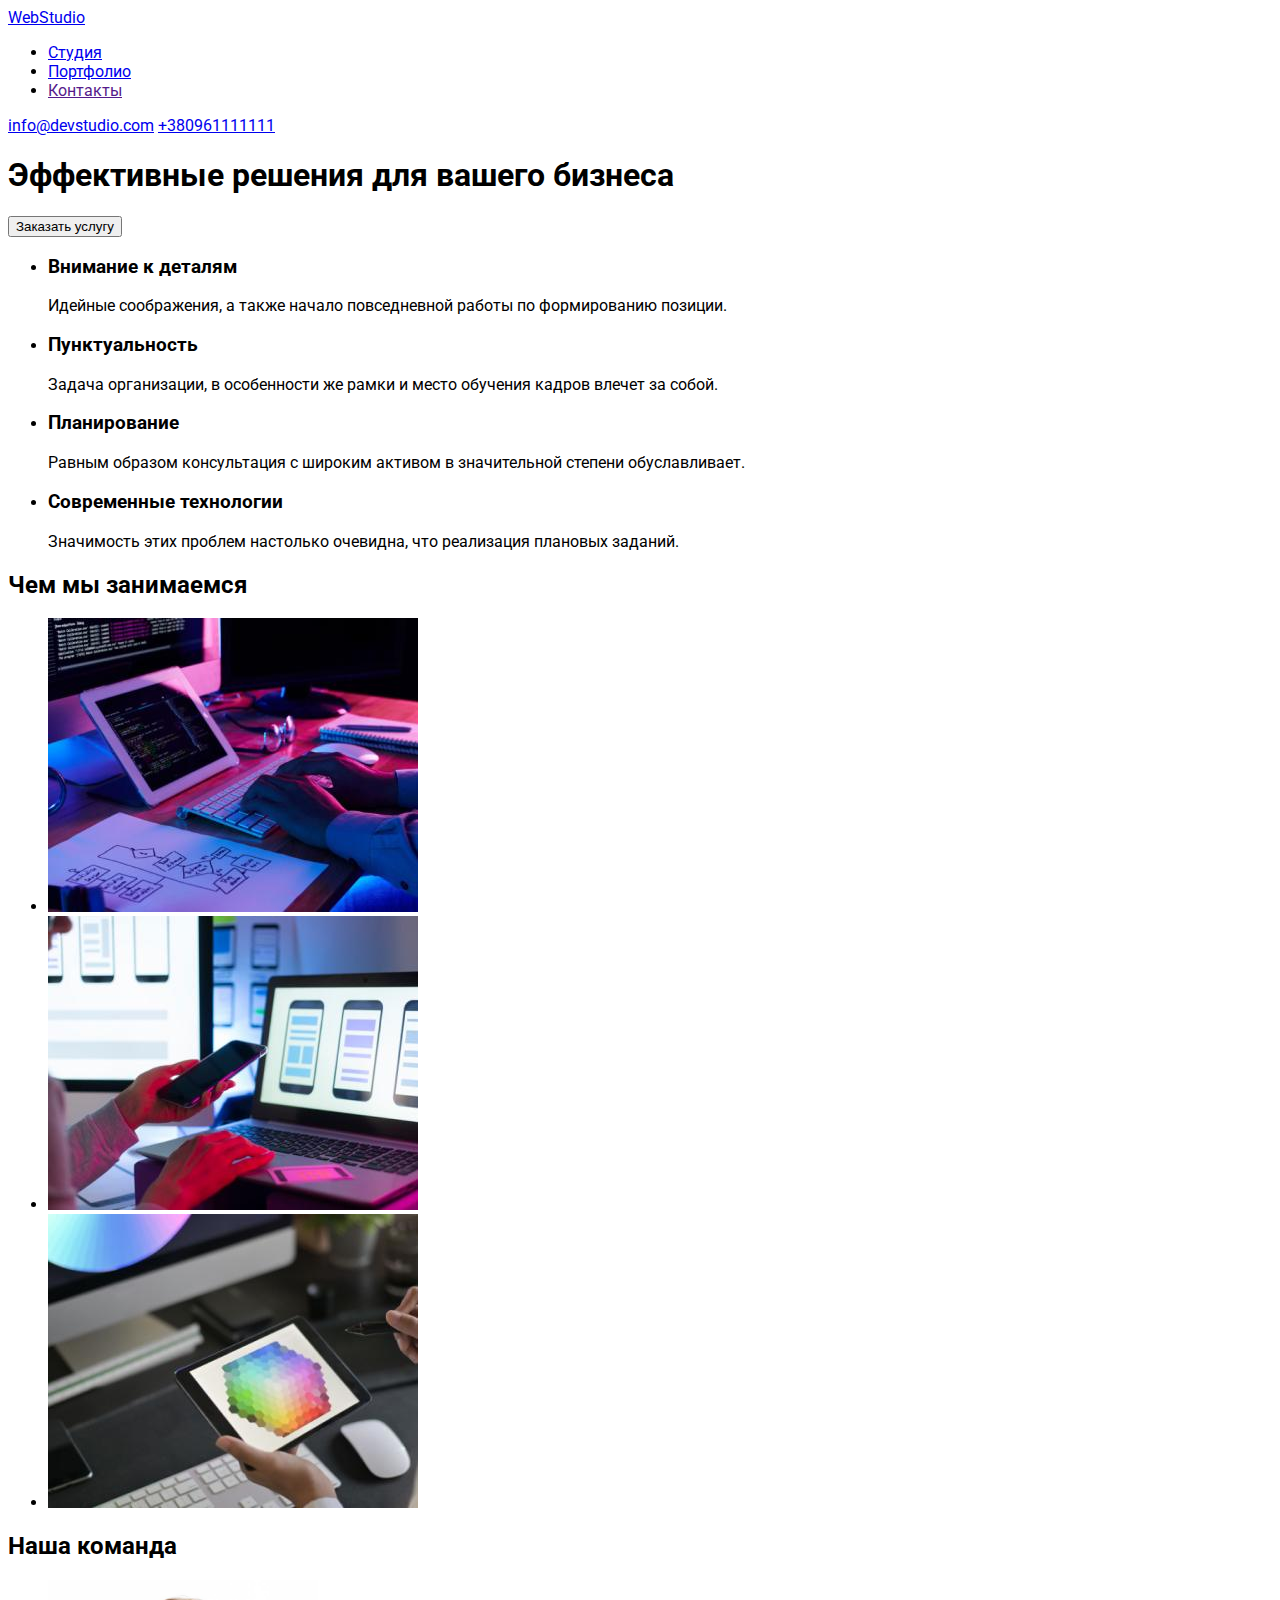
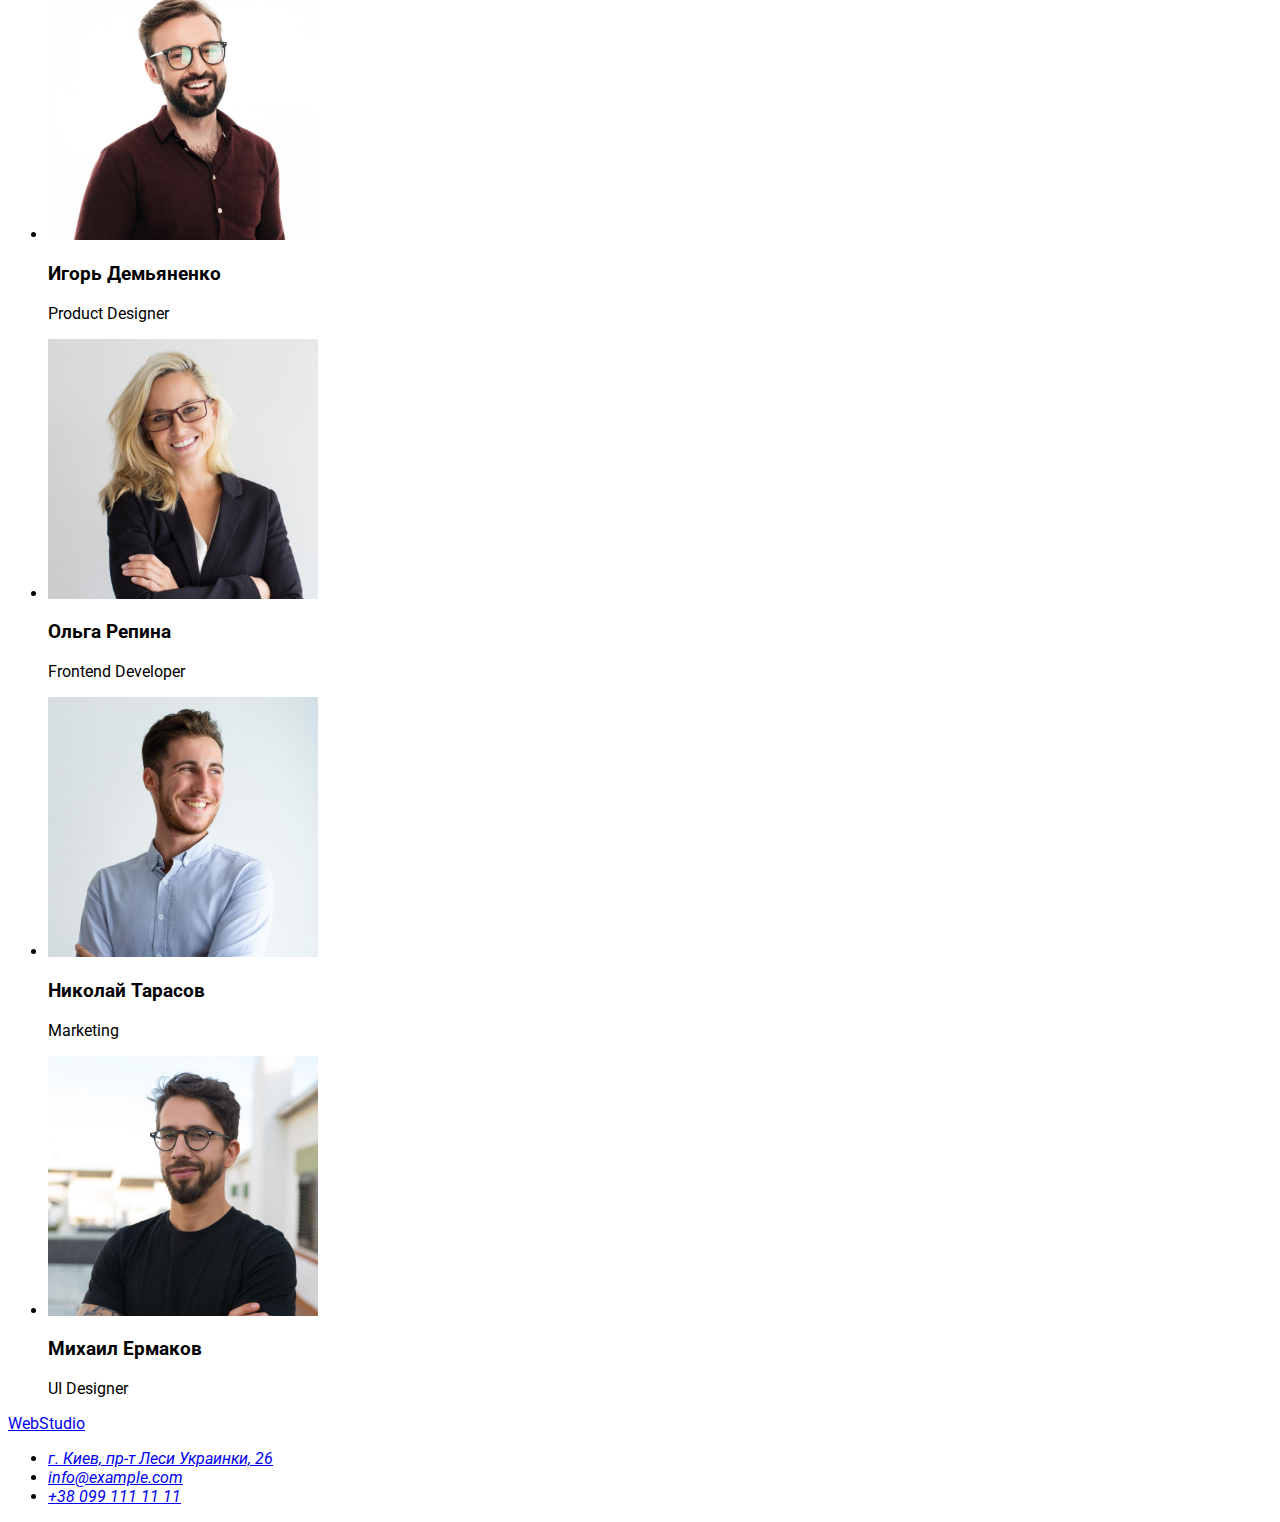
==== index.html @ 29e0dde6 "add fonts" ====
<!DOCTYPE html>
<html lang="ru">
<head>
    <meta charset="UTF-8">
    <meta http-equiv="X-UA-Compatible" content="IE=edge">
    <meta name="viewport" content="width=device-width, initial-scale=1.0">
    <title>Web Studio</title>
    <link rel="preconnect" href="https://fonts.googleapis.com">
    <link rel="preconnect" href="https://fonts.gstatic.com" crossorigin>
    <link href="https://fonts.googleapis.com/css2?family=Raleway:wght@700&family=Roboto:wght@400;500;700;900&display=swap"
        rel="stylesheet">
    <link rel="stylesheet" href="./css/style.css">
</head>
<body>
    <header>
        <nav>
            <a href="./index.html"><span>Web</span><span>Studio</span></a>
            <ul>
                <li><a href="./index.html">Студия</a></li>
                <li><a href="./portfolio.html">Портфолио</a></li>
                <li><a href="">Контакты</a></li>
            </ul>
        </nav>
        <a href="mailto:info@devstudio.com">info@devstudio.com</a>
        <a href="tel:+380961111111">+380961111111</a>
    </header>
    <main>
        <!-- Hero -->
        <section>
            <h1>Эффективные решения для вашего бизнеса</h1>
            <button type="button">Заказать услугу</button>
        </section>
        <!-- Features -->
        <section>
        <h2 hidden>Особенности</h2>    
        <ul>
            <li>
                <h3>Внимание к деталям</h3>
                <p>Идейные соображения, а также начало повседневной работы по формированию позиции.</p>
            </li>
            <li>
                <h3>Пунктуальность</h3>
                <p>Задача организации, в особенности же рамки и место обучения кадров влечет за собой.</p>
            </li>
            <li>
                <h3>Планирование</h3>
                <p>Равным образом консультация с широким активом в значительной степени обуславливает.</p>
            </li>
            <li>
                <h3>Современные технологии</h3>
                <p>Значимость этих проблем настолько очевидна, что реализация плановых заданий.</p>
            </li>
        </ul>
        </section>
        <!-- About Us -->
        <section>
            <h2>Чем мы занимаемся</h2>
            <ul>
                <li>
                    <img src="./images/box_1.jpg" alt="изображение работы с кодом" width="370">
                </li>
                <li>
                    <img src="./images/box_2.jpg" alt="изображение мобильной верстки" width="370">
                </li>
                <li>
                    <img src="./images/box_3.jpg" alt="изображение работы с графикой" width="370">
                </li>
            </ul>
        </section>    
        <!-- Team -->
        <section>
            <h2>Наша команда</h2>
            <ul>
                <li><img src="./images/team_1.jpg" alt="изображение члена команды" width="270">
                    <h3>Игорь Демьяненко</h3>
                    <p lang="en">Product Designer</p>
                </li>
                <li><img src="./images/team_2.jpg" alt="изображение члена команды" width="270">
                    <h3>Ольга Репина</h3>
                    <p lang="en">Frontend Developer</p>
                </li>
                <li><img src="./images/team_3.jpg" alt="изображение члена команды" width="270">
                    <h3>Николай Тарасов</h3>
                    <p lang="en">Marketing</p>
                </li>
                <li><img src="./images/team_4.jpg" alt="изображение члена команды" width="270">
                    <h3>Михаил Ермаков</h3>
                    <p lang="en">UI Designer</p>
                </li>
            </ul>
        </section>
        <footer>
            <a href="./index.html"><span>Web</span><span>Studio</span></a>
            <address>
                <ul>
                    <li><a href="https://goo.gl/maps/av5Dg6FvkVRe6jFr5" >г. Киев, пр-т Леси Украинки, 26</a></li>
                    <li><a href="mailto:info@example.com">info@example.com</a></li>
                    <li><a href="tel:+380991111111">+38 099 111 11 11</a></li>
                </ul>
                
            </address>
        </footer>
    </main>
</body>
</html>
---- css/style.css ----
body {
    font-family: 'Roboto', sans-serif;
}
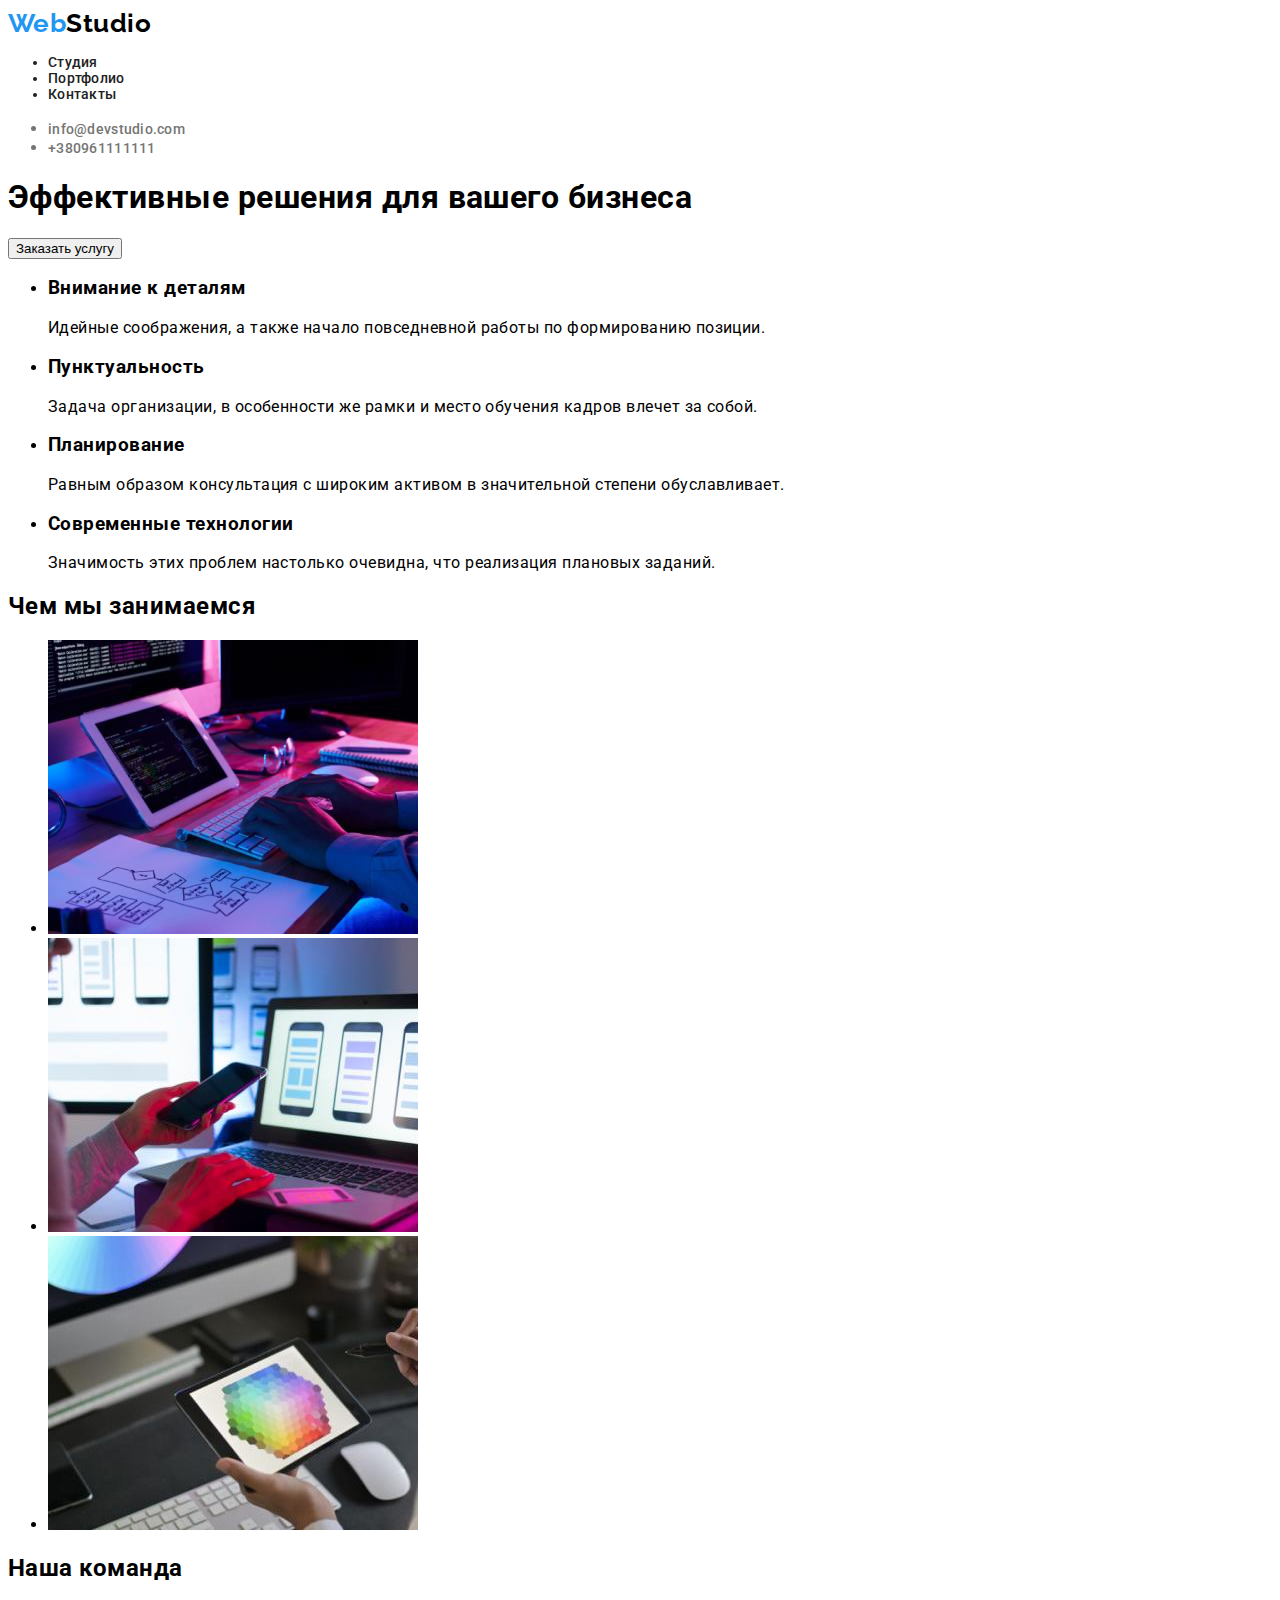
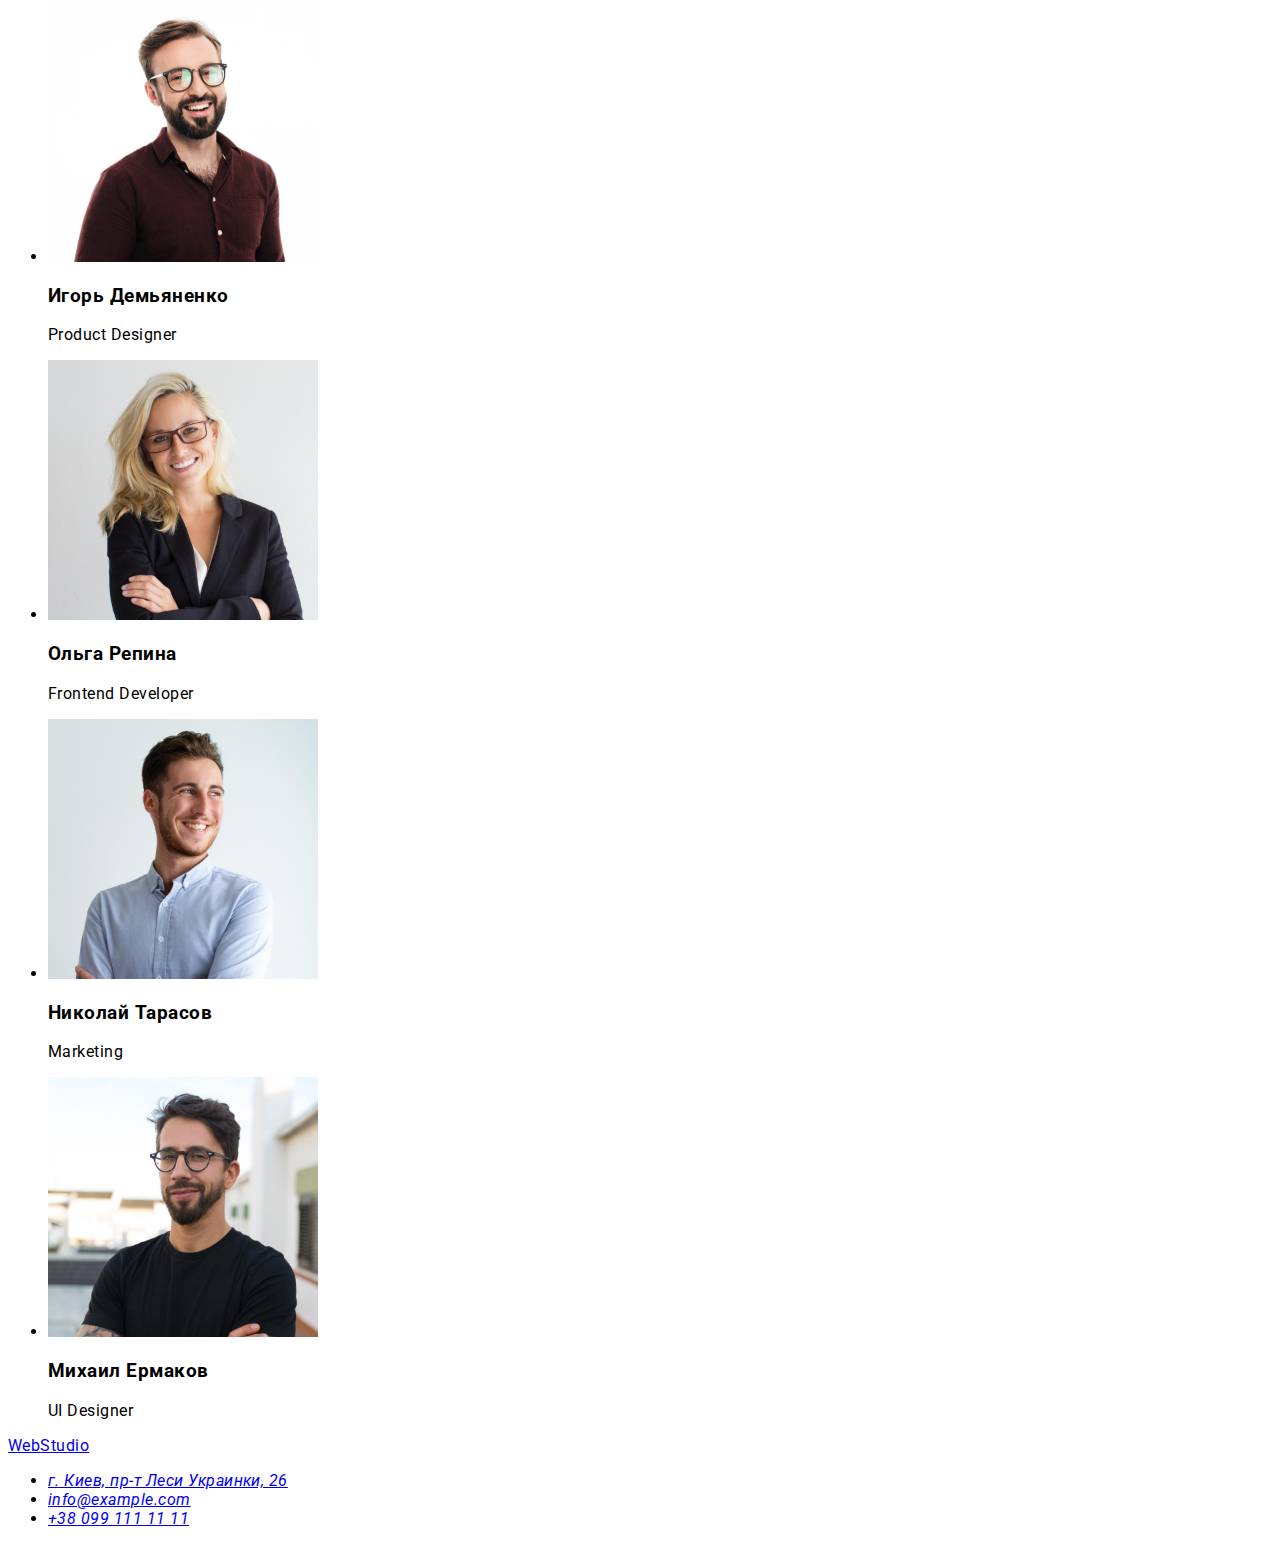
==== commit 9c573a6d: "finished_header" ====
--- a/index.html
+++ b/index.html
@@ -12,17 +12,19 @@
     <link rel="stylesheet" href="./css/style.css">
 </head>
 <body>
-    <header>
+    <header class="header">
         <nav>
-            <a href="./index.html"><span>Web</span><span>Studio</span></a>
-            <ul>
-                <li><a href="./index.html">Студия</a></li>
-                <li><a href="./portfolio.html">Портфолио</a></li>
-                <li><a href="">Контакты</a></li>
+            <a href="./index.html" class="header-logo link"><span class="header-logo-text-1">Web</span><span class="header-logo-text-2">Studio</span></a>
+            <ul class="header-list">
+                <li class="header-item"><a class="header-link link" href="./index.html">Студия</a></li>
+                <li class="header-item"><a class="header-link link" href="./portfolio.html">Портфолио</a></li>
+                <li class="header-item"><a class="header-link link" href="">Контакты</a></li>
             </ul>
         </nav>
-        <a href="mailto:info@devstudio.com">info@devstudio.com</a>
-        <a href="tel:+380961111111">+380961111111</a>
+            <ul class="contacts-list">
+                <li class="contacts-item"><a class="contacts-item-link header-link link" href="mailto:info@devstudio.com">info@devstudio.com</a></li>
+                <li class="contacts-item"><a class="contacts-item-link header-link link" href="tel:+380961111111">+380961111111</a></li>
+            </ul>
     </header>
     <main>
         <!-- Hero -->
--- a/css/style.css
+++ b/css/style.css
@@ -1,3 +1,47 @@
+:root {
+    --primary-text-color: #212121;
+    --secondary-text-color: #757575;
+    --accent-color: #2196F3;
+
+}
+
 body {
     font-family: 'Roboto', sans-serif;
+    letter-spacing: 0.03em;
+}
+
+.header-logo {
+    font-family: 'Raleway', sans-serif;
+    font-weight: 700;
+    font-size: 26px;
+    line-height: 1.19;
+}
+
+.link {
+    text-decoration: none;
+} 
+.link:hover,
+.link:focus {
+    color: var(--accent-color);
+}
+
+.header-logo-text-1 {
+    color: var(--accent-color) ;
+
+}
+
+.header-logo-text-2 {
+    color: #000000;
+    }
+.header-item, .header-link {
+    color: var(--primary-text-color);
+    font-weight: 500;
+    font-size: 14px; 
+    line-height: 1.14;
+    letter-spacing: 0.02em;
+}   
+
+.contacts-item, .contacts-item-link {
+    color: var(--secondary-text-color);
+
 }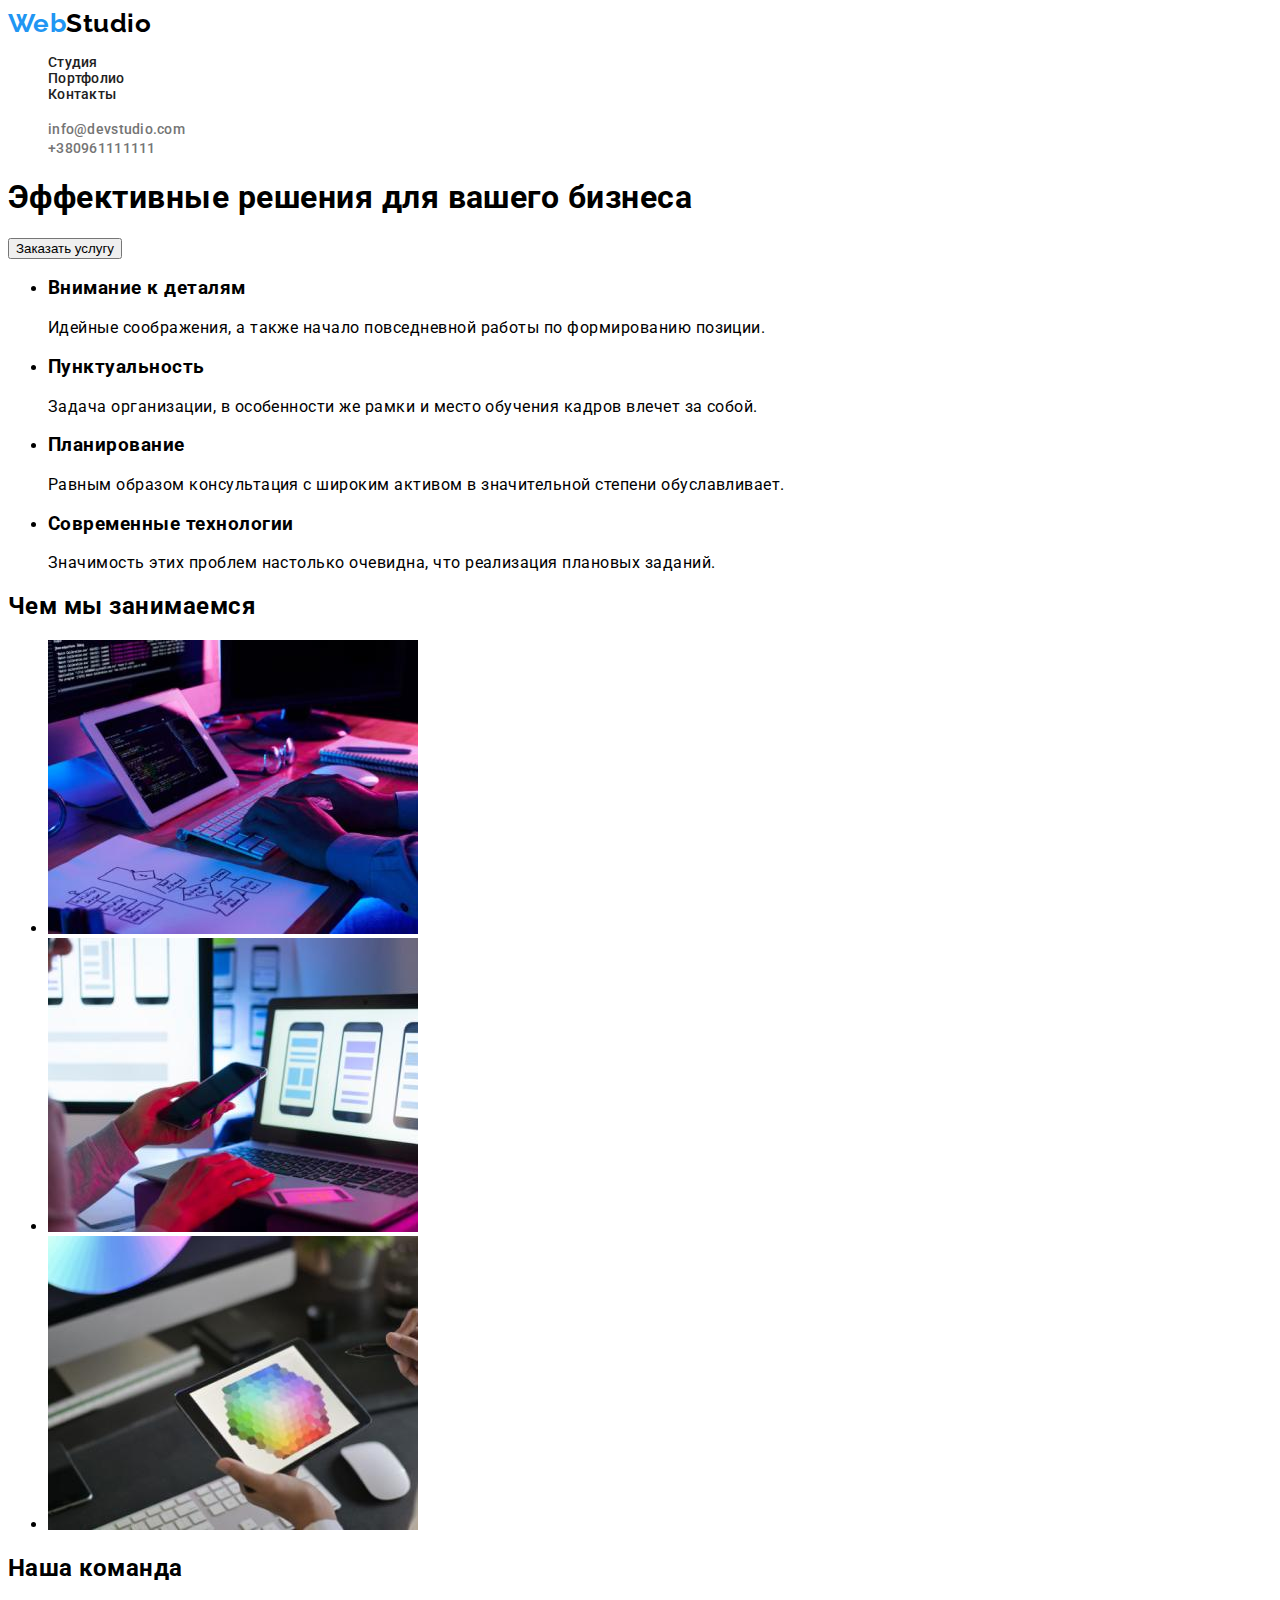
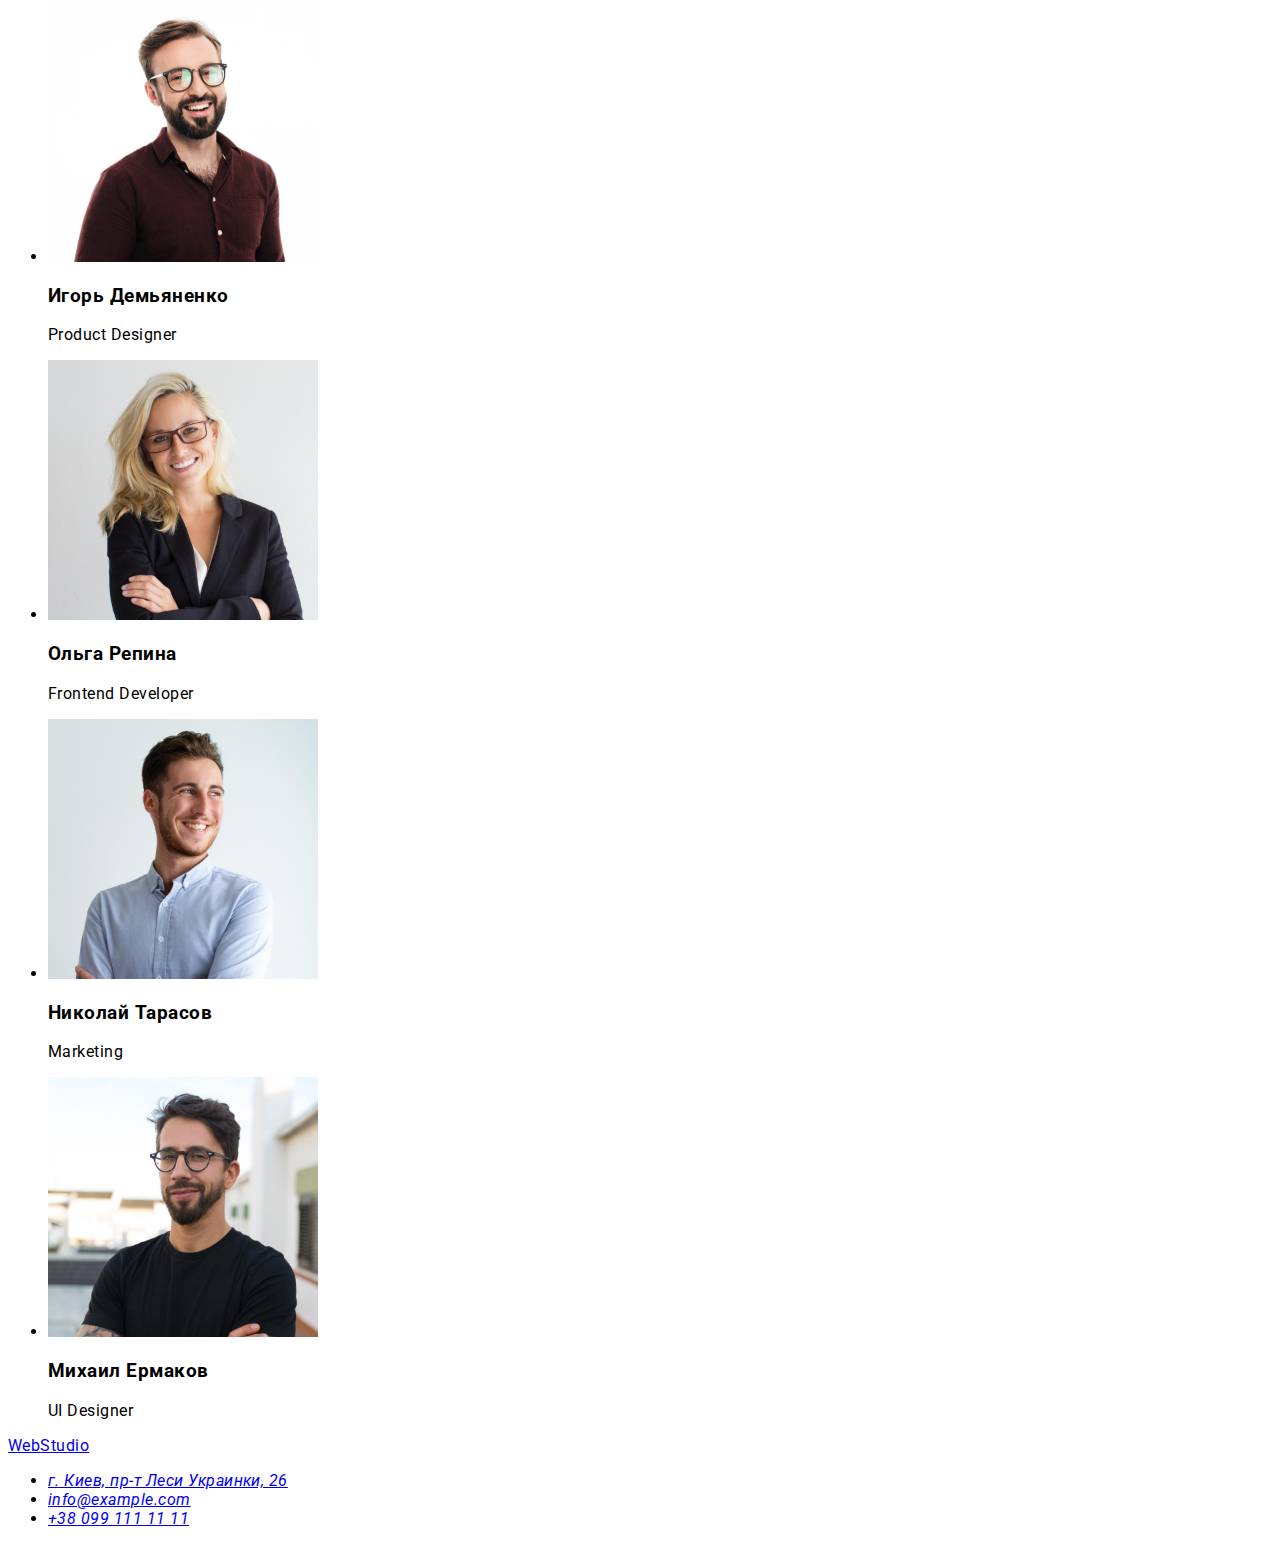
==== commit 5473b60e: "header_fix" ====
--- a/index.html
+++ b/index.html
@@ -13,15 +13,15 @@
 </head>
 <body>
     <header class="header">
-        <nav>
+        <nav class="hedaer-nav">
             <a href="./index.html" class="header-logo link"><span class="header-logo-text-1">Web</span><span class="header-logo-text-2">Studio</span></a>
-            <ul class="header-list">
+            <ul class="header-list list">
                 <li class="header-item"><a class="header-link link" href="./index.html">Студия</a></li>
                 <li class="header-item"><a class="header-link link" href="./portfolio.html">Портфолио</a></li>
                 <li class="header-item"><a class="header-link link" href="">Контакты</a></li>
             </ul>
         </nav>
-            <ul class="contacts-list">
+            <ul class="contacts-list list">
                 <li class="contacts-item"><a class="contacts-item-link header-link link" href="mailto:info@devstudio.com">info@devstudio.com</a></li>
                 <li class="contacts-item"><a class="contacts-item-link header-link link" href="tel:+380961111111">+380961111111</a></li>
             </ul>
--- a/css/style.css
+++ b/css/style.css
@@ -15,6 +15,10 @@
     font-weight: 700;
     font-size: 26px;
     line-height: 1.19;
+}
+
+.list {
+    list-style: none;
 }
 
 .link {
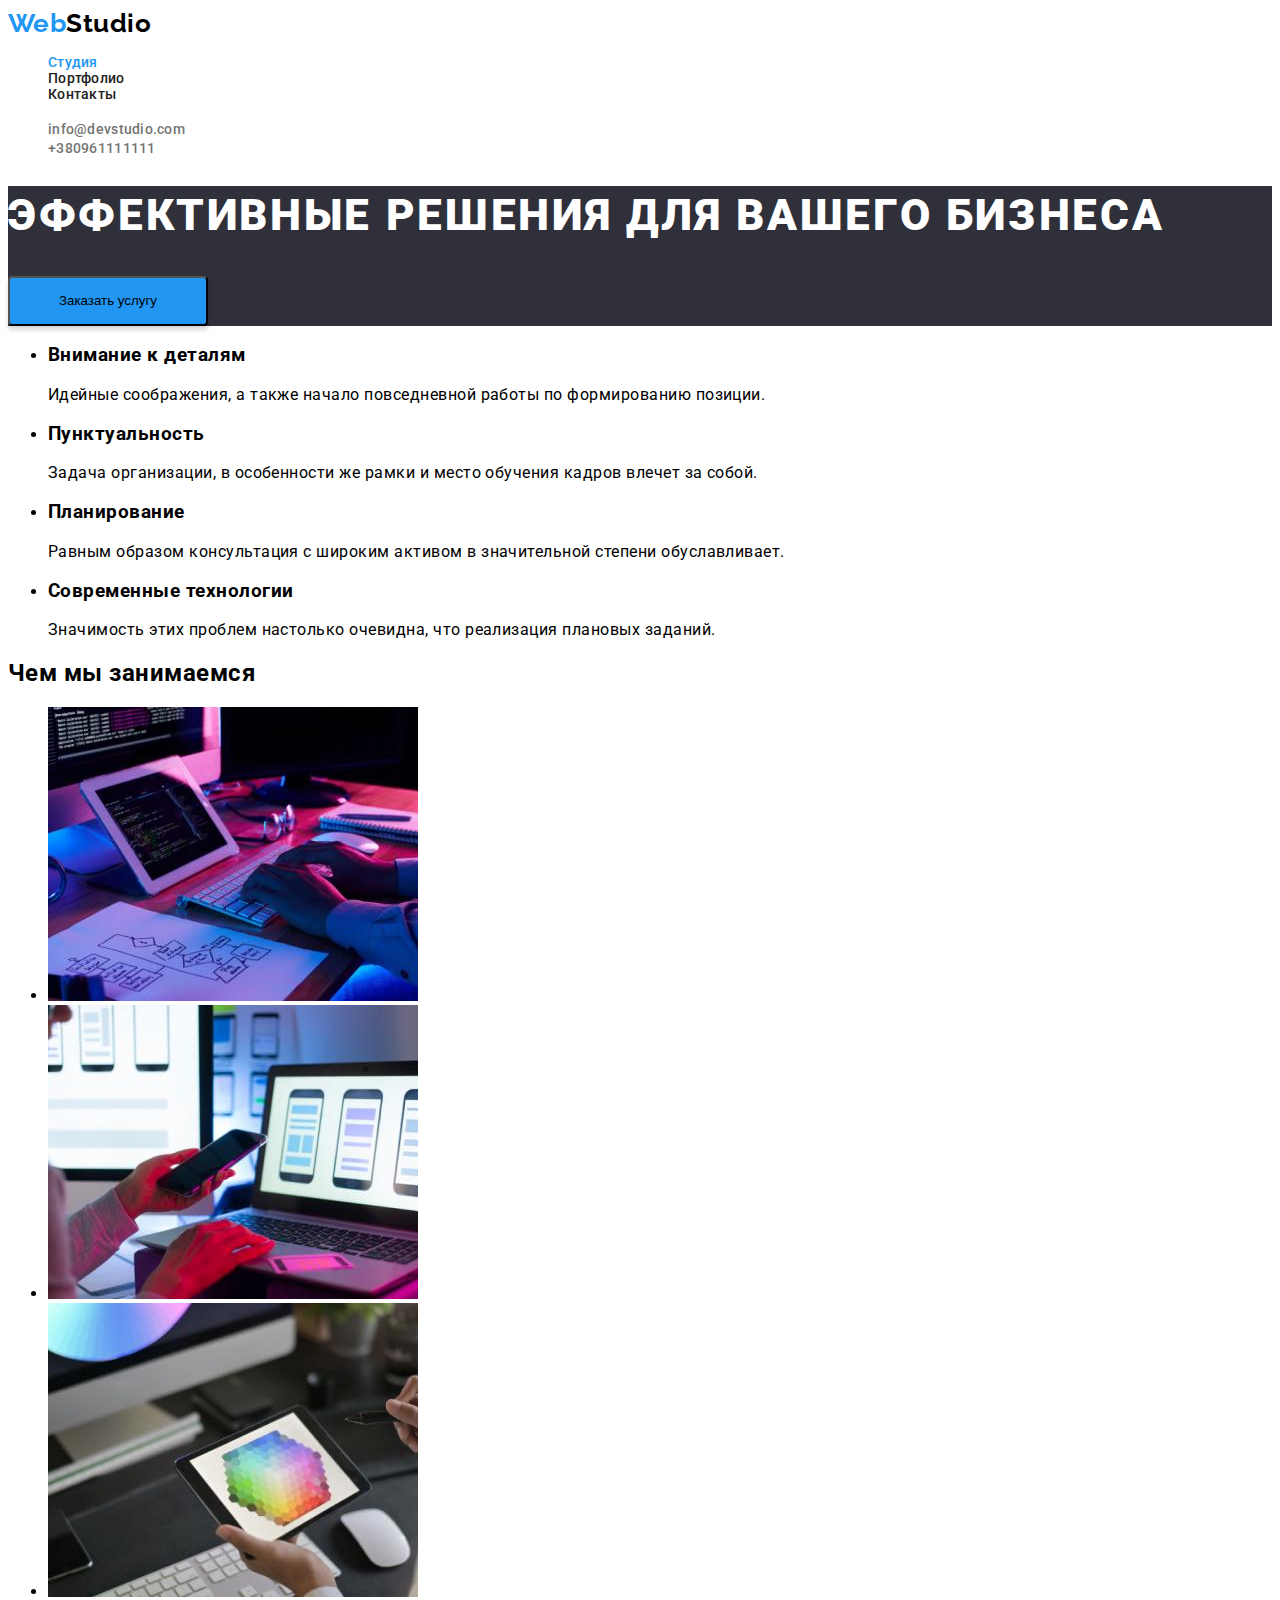
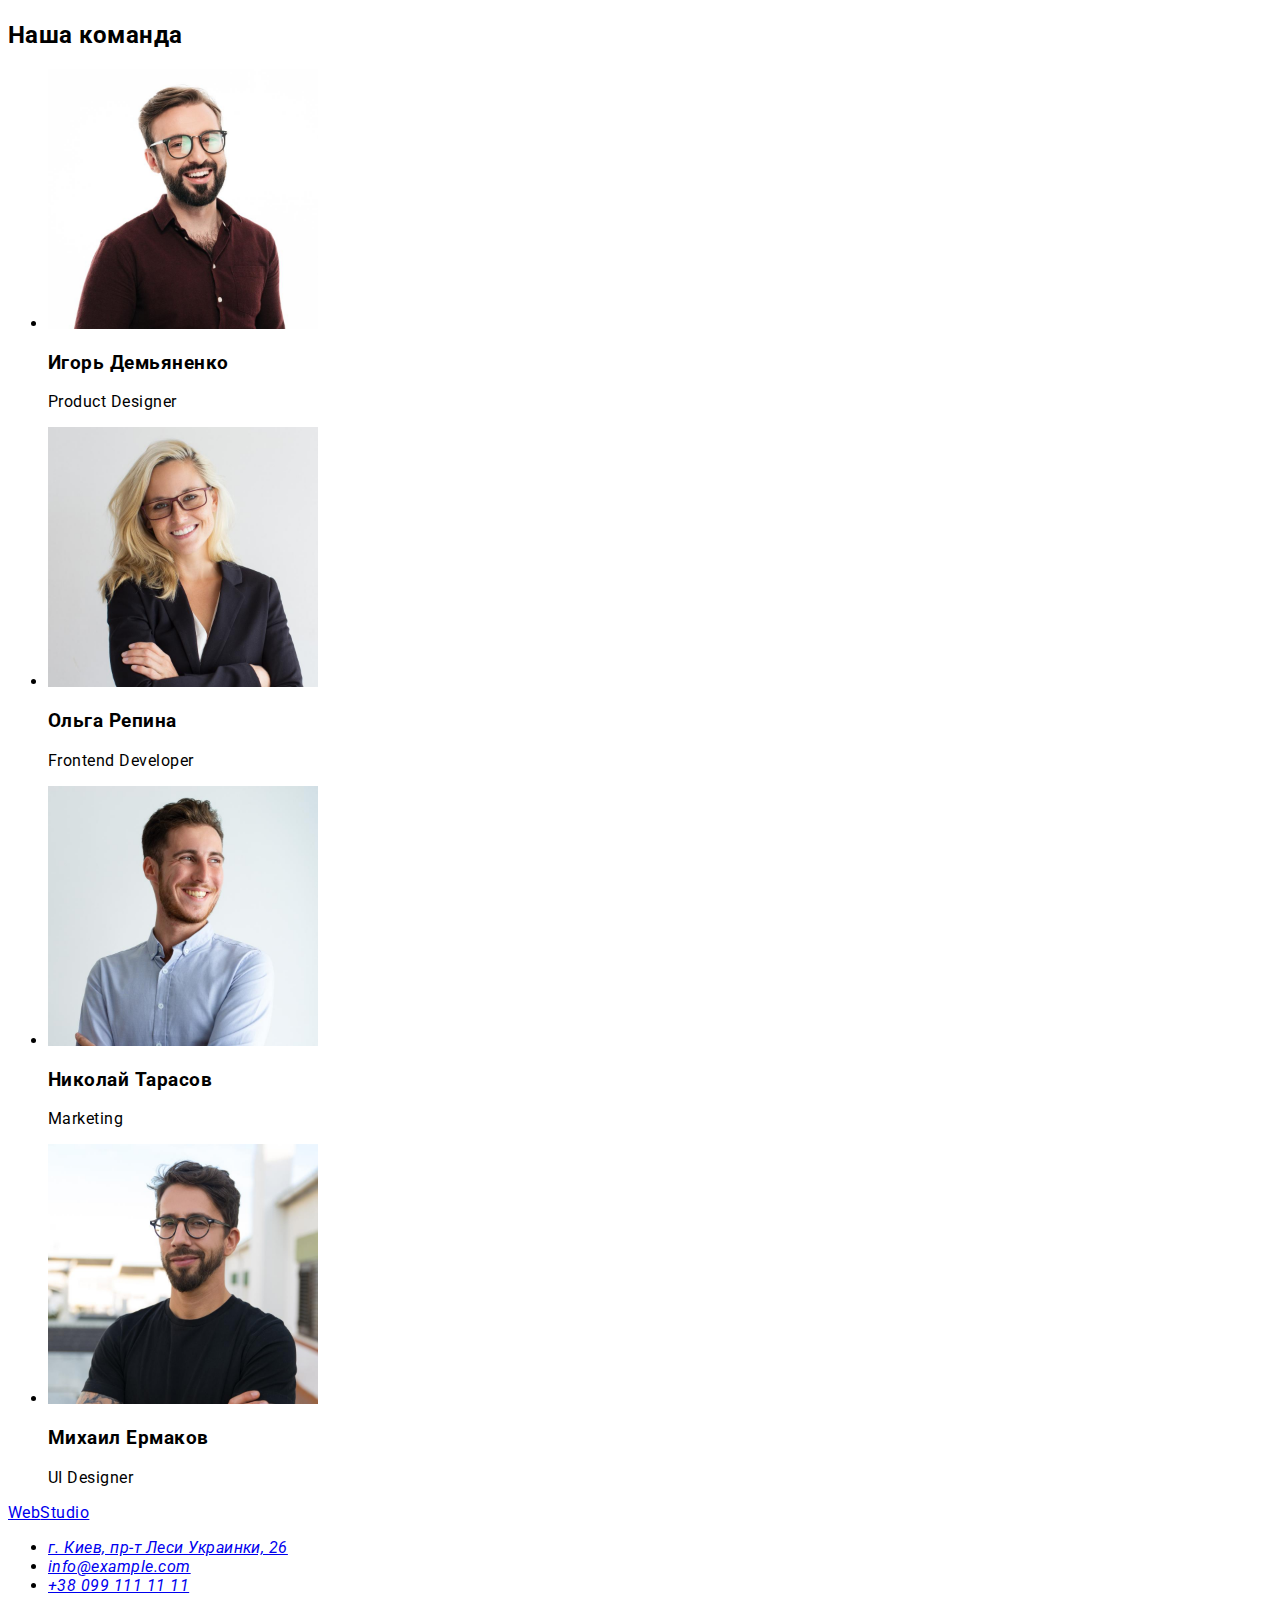
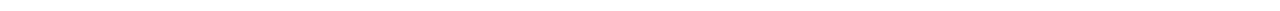
==== commit d3fd101e: "add current class" ====
--- a/index.html
+++ b/index.html
@@ -16,7 +16,7 @@
         <nav class="hedaer-nav">
             <a href="./index.html" class="header-logo link"><span class="header-logo-text-1">Web</span><span class="header-logo-text-2">Studio</span></a>
             <ul class="header-list list">
-                <li class="header-item"><a class="header-link link" href="./index.html">Студия</a></li>
+                <li class="header-item"><a class="header-link link current" href="./index.html">Студия</a></li>
                 <li class="header-item"><a class="header-link link" href="./portfolio.html">Портфолио</a></li>
                 <li class="header-item"><a class="header-link link" href="">Контакты</a></li>
             </ul>
@@ -28,9 +28,9 @@
     </header>
     <main>
         <!-- Hero -->
-        <section>
-            <h1>Эффективные решения для вашего бизнеса</h1>
-            <button type="button">Заказать услугу</button>
+        <section class="hero">
+            <h1 class="hero-title">Эффективные решения для вашего бизнеса</h1>
+            <button class="hero-btn btn" type="button">Заказать услугу</button>
         </section>
         <!-- Features -->
         <section>
--- a/css/style.css
+++ b/css/style.css
@@ -37,6 +37,7 @@
 .header-logo-text-2 {
     color: #000000;
     }
+
 .header-item, .header-link {
     color: var(--primary-text-color);
     font-weight: 500;
@@ -45,7 +46,32 @@
     letter-spacing: 0.02em;
 }   
 
+.header-list .header-link.current {
+    color: var(--accent-color);
+}
+
 .contacts-item, .contacts-item-link {
     color: var(--secondary-text-color);
 
+}
+
+.hero {
+    background-color: #2F303A;
+}
+
+.hero-title {
+font-weight: 900;
+font-size: 44px;
+line-height: 1.36;
+letter-spacing: 0.06em;
+text-transform: uppercase;
+color: #FFFFFF;
+}
+
+.hero-btn {
+width: 200px;
+height: 50px;
+background: #2196F3;
+box-shadow: 0px 4px 4px rgba(0, 0, 0, 0.15);
+border-radius: 4px;
 }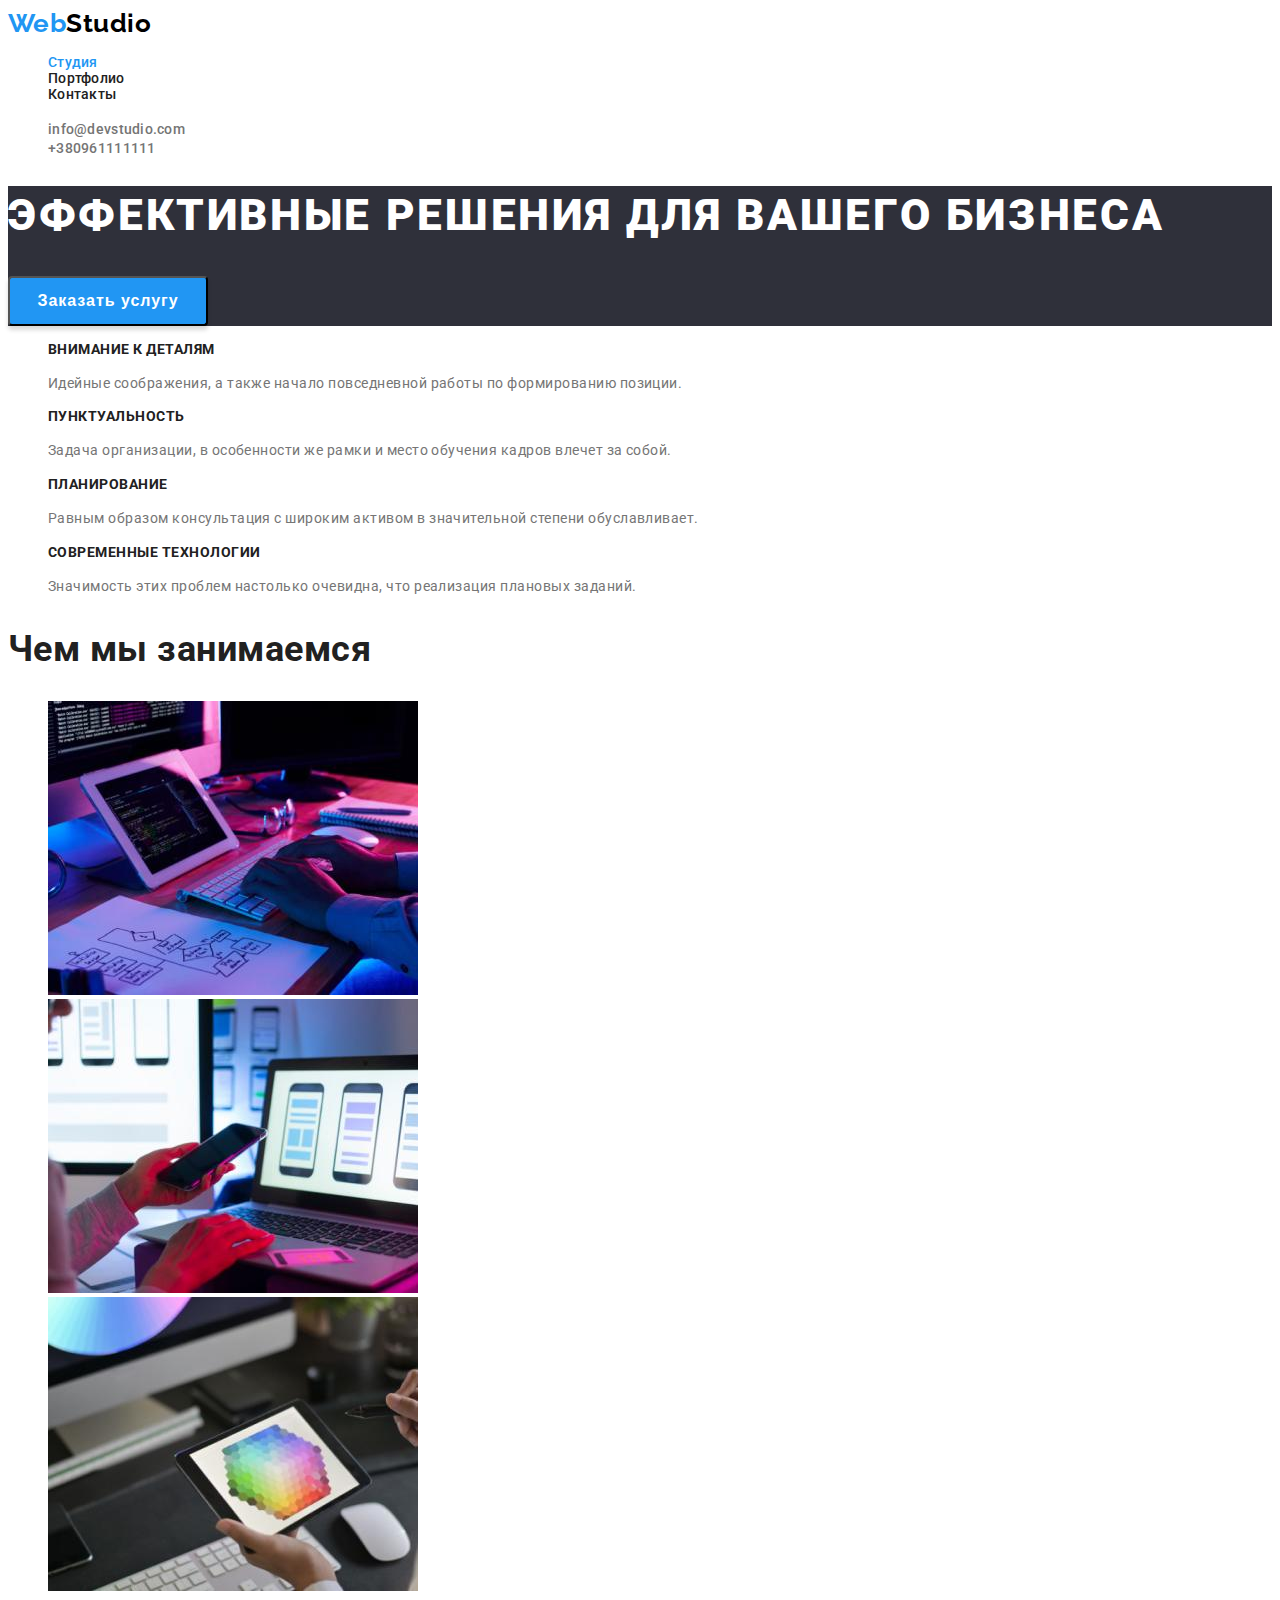
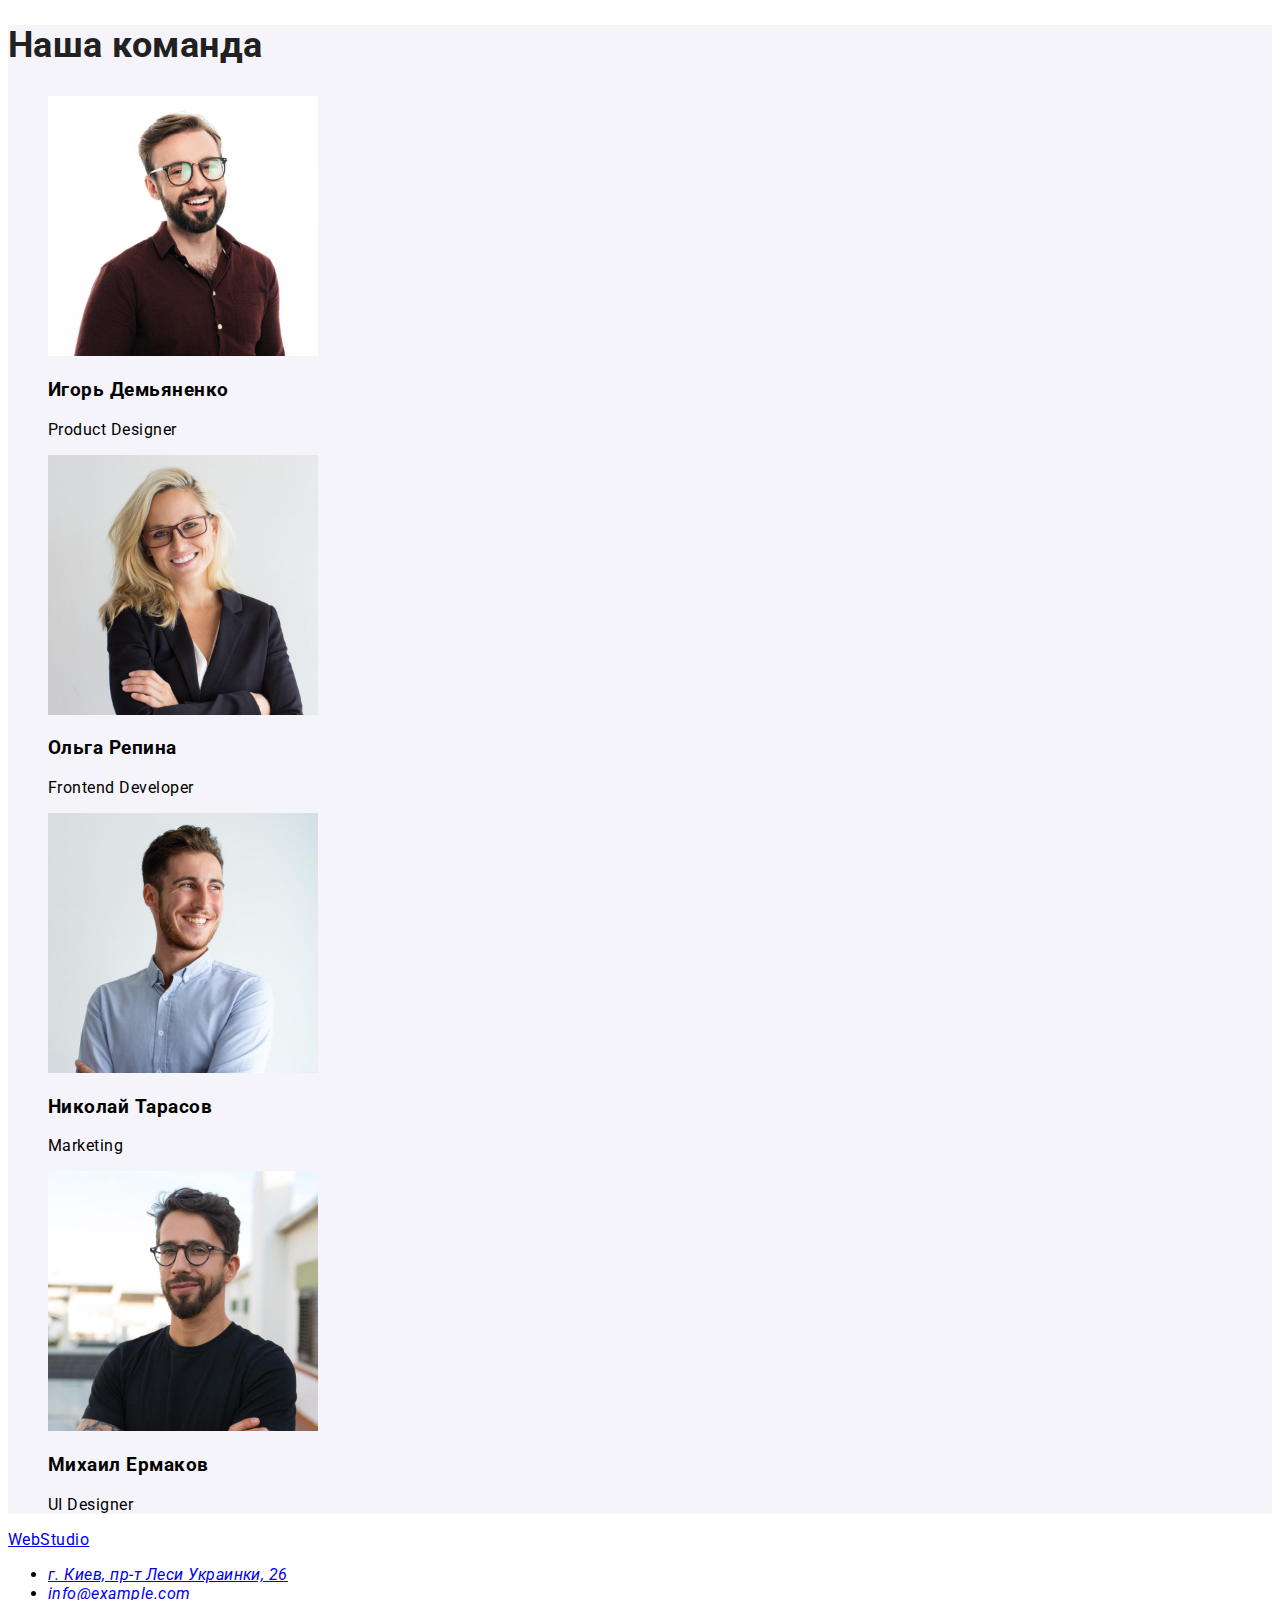
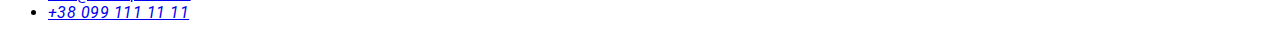
==== commit 294261a2: "team section fin" ====
--- a/index.html
+++ b/index.html
@@ -14,7 +14,7 @@
 <body>
     <header class="header">
         <nav class="hedaer-nav">
-            <a href="./index.html" class="header-logo link"><span class="header-logo-text-1">Web</span><span class="header-logo-text-2">Studio</span></a>
+            <a href="./index.html" class="header-logo link"><span lang="en" class="header-logo-text-1">Web</span><span lang="en" class="header-logo-text-2">Studio</span></a>
             <ul class="header-list list">
                 <li class="header-item"><a class="header-link link current" href="./index.html">Студия</a></li>
                 <li class="header-item"><a class="header-link link" href="./portfolio.html">Портфолио</a></li>
@@ -33,59 +33,59 @@
             <button class="hero-btn btn" type="button">Заказать услугу</button>
         </section>
         <!-- Features -->
-        <section>
+        <section class="features">
         <h2 hidden>Особенности</h2>    
-        <ul>
-            <li>
-                <h3>Внимание к деталям</h3>
-                <p>Идейные соображения, а также начало повседневной работы по формированию позиции.</p>
+        <ul class="features-list list">
+            <li class="features-item">
+                <h3 class="features-title">Внимание к деталям</h3>
+                <p class="features-subtitle">Идейные соображения, а также начало повседневной работы по формированию позиции.</p>
             </li>
-            <li>
-                <h3>Пунктуальность</h3>
-                <p>Задача организации, в особенности же рамки и место обучения кадров влечет за собой.</p>
+            <li class="features-item">
+                <h3 class="features-title">Пунктуальность</h3>
+                <p class="features-subtitle">Задача организации, в особенности же рамки и место обучения кадров влечет за собой.</p>
             </li>
-            <li>
-                <h3>Планирование</h3>
-                <p>Равным образом консультация с широким активом в значительной степени обуславливает.</p>
+            <li class="features-item">
+                <h3 class="features-title">Планирование</h3>
+                <p class="features-subtitle">Равным образом консультация с широким активом в значительной степени обуславливает.</p>
             </li>
-            <li>
-                <h3>Современные технологии</h3>
-                <p>Значимость этих проблем настолько очевидна, что реализация плановых заданий.</p>
+            <li class="features-item">
+                <h3 class="features-title">Современные технологии</h3>
+                <p class="features-subtitle">Значимость этих проблем настолько очевидна, что реализация плановых заданий.</p>
             </li>
         </ul>
         </section>
         <!-- About Us -->
-        <section>
-            <h2>Чем мы занимаемся</h2>
-            <ul>
-                <li>
+        <section class="about-us">
+            <h2 class="section-title">Чем мы занимаемся</h2>
+            <ul class="about-us-list list">
+                <li class="about-us-item">
                     <img src="./images/box_1.jpg" alt="изображение работы с кодом" width="370">
                 </li>
-                <li>
+                <li class="about-us-item">
                     <img src="./images/box_2.jpg" alt="изображение мобильной верстки" width="370">
                 </li>
-                <li>
+                <li class="about-us-item">
                     <img src="./images/box_3.jpg" alt="изображение работы с графикой" width="370">
                 </li>
             </ul>
         </section>    
         <!-- Team -->
-        <section>
-            <h2>Наша команда</h2>
-            <ul>
-                <li><img src="./images/team_1.jpg" alt="изображение члена команды" width="270">
+        <section class="team">
+            <h2 class="section-title">Наша команда</h2>
+            <ul class="team-list list">
+                <li class="team-item"><img src="./images/team_1.jpg" alt="изображение члена команды" width="270">
                     <h3>Игорь Демьяненко</h3>
                     <p lang="en">Product Designer</p>
                 </li>
                 <li><img src="./images/team_2.jpg" alt="изображение члена команды" width="270">
                     <h3>Ольга Репина</h3>
                     <p lang="en">Frontend Developer</p>
-                </li>
+                </li class="team-item">
                 <li><img src="./images/team_3.jpg" alt="изображение члена команды" width="270">
                     <h3>Николай Тарасов</h3>
                     <p lang="en">Marketing</p>
                 </li>
-                <li><img src="./images/team_4.jpg" alt="изображение члена команды" width="270">
+                <li class="team-item"><img src="./images/team_4.jpg" alt="изображение члена команды" width="270">
                     <h3>Михаил Ермаков</h3>
                     <p lang="en">UI Designer</p>
                 </li>
--- a/css/style.css
+++ b/css/style.css
@@ -27,6 +27,13 @@
 .link:hover,
 .link:focus {
     color: var(--accent-color);
+}
+
+.section-title {
+    color: var(--primary-text-color);
+    font-weight: 700;
+    font-size: 36px;
+    line-height: 1.16;
 }
 
 .header-logo-text-1 {
@@ -60,18 +67,43 @@
 }
 
 .hero-title {
-font-weight: 900;
-font-size: 44px;
-line-height: 1.36;
-letter-spacing: 0.06em;
-text-transform: uppercase;
-color: #FFFFFF;
+    font-weight: 900;
+    font-size: 44px;
+    line-height: 1.36;
+    letter-spacing: 0.06em;
+    text-transform: uppercase;
+    color: #FFFFFF;
 }
 
 .hero-btn {
-width: 200px;
-height: 50px;
-background: #2196F3;
-box-shadow: 0px 4px 4px rgba(0, 0, 0, 0.15);
-border-radius: 4px;
+    width: 200px;
+    height: 50px;
+    background: #2196F3;
+    box-shadow: 0px 4px 4px rgba(0, 0, 0, 0.15);
+    border-radius: 4px;
+    font-weight: 700;
+    font-size: 16px;
+    line-height: 1.87;
+    text-align: center;
+    letter-spacing: 0.06em;
+    color: #FFFFFF;
+}
+
+.features-title {
+    color: var(--primary-text-color);
+    font-weight: 700;
+    font-size: 14px;
+    line-height: 1.14;
+    text-transform: uppercase;
+
+}
+
+.features-subtitle {
+    color: var(--secondary-text-color);
+    font-size: 14px;
+    line-height: 1.71;
+}
+
+.team {
+    background-color: #F5F4FA;
 }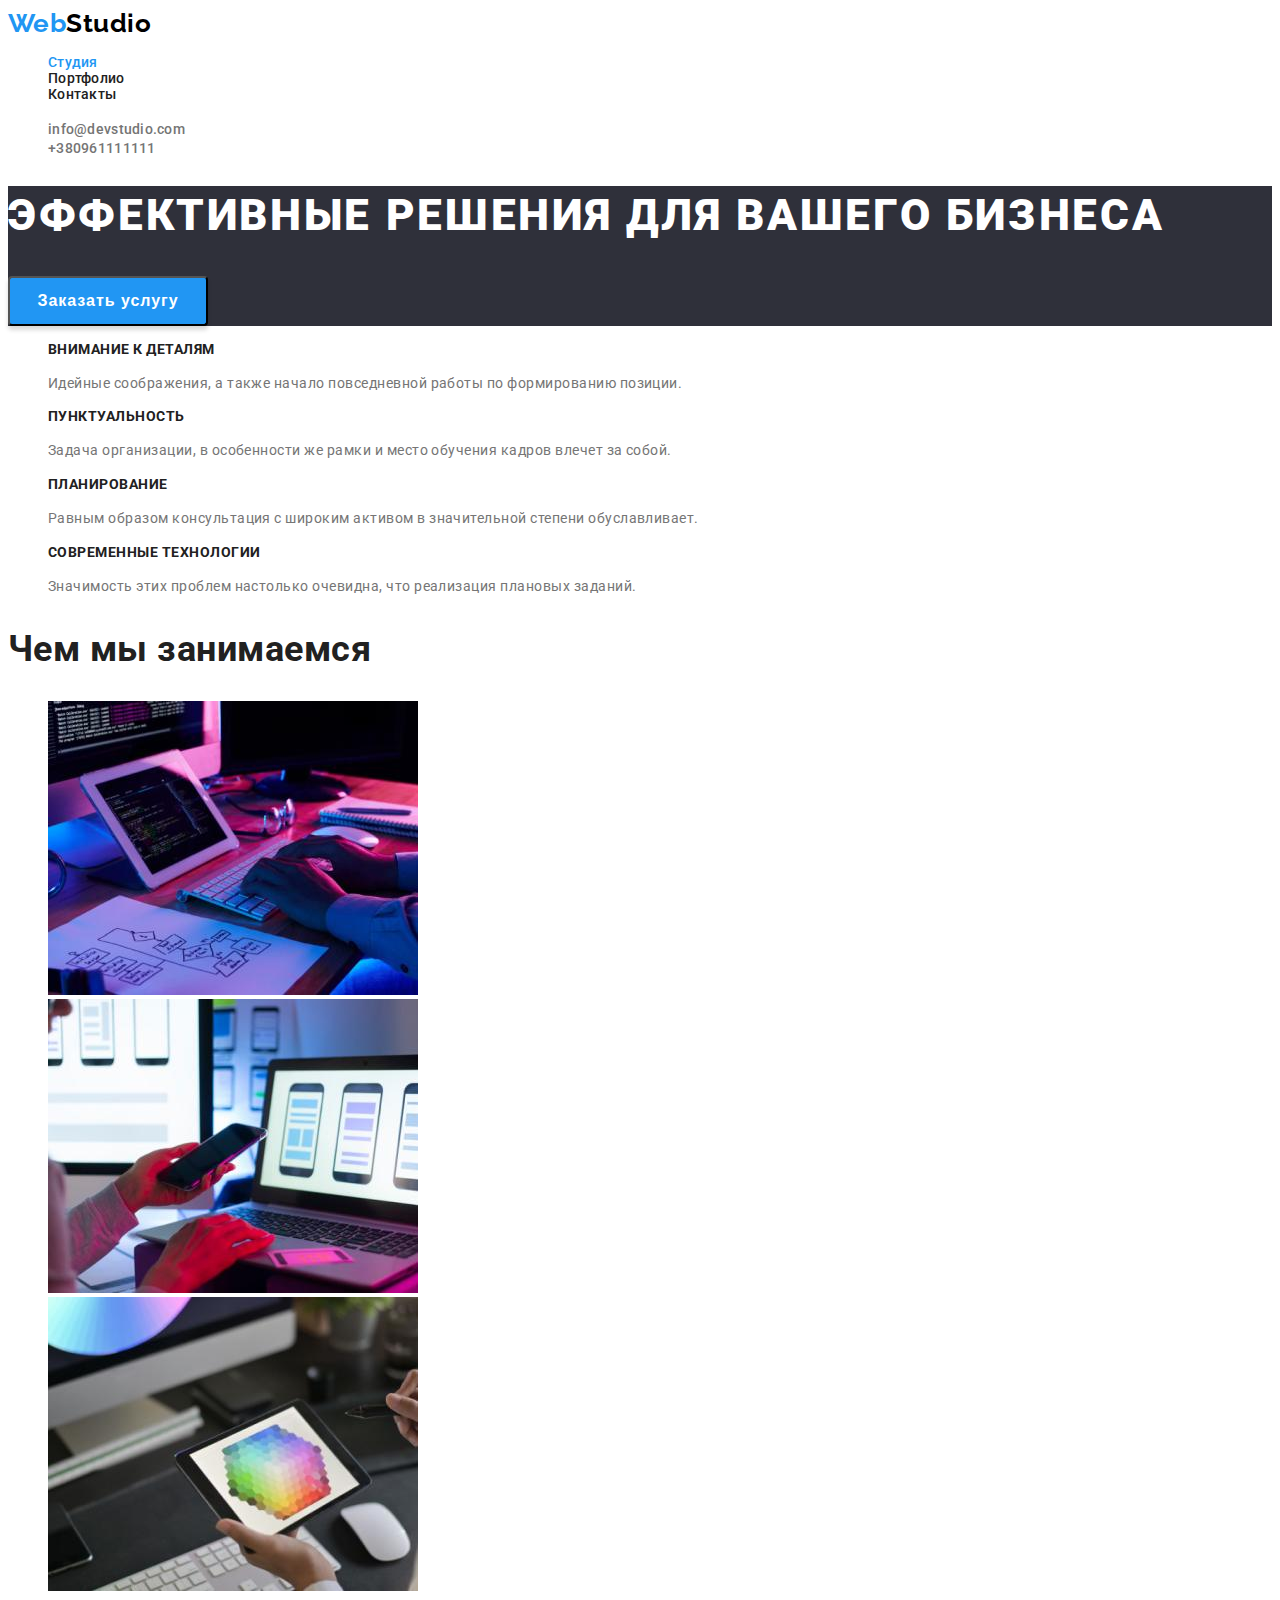
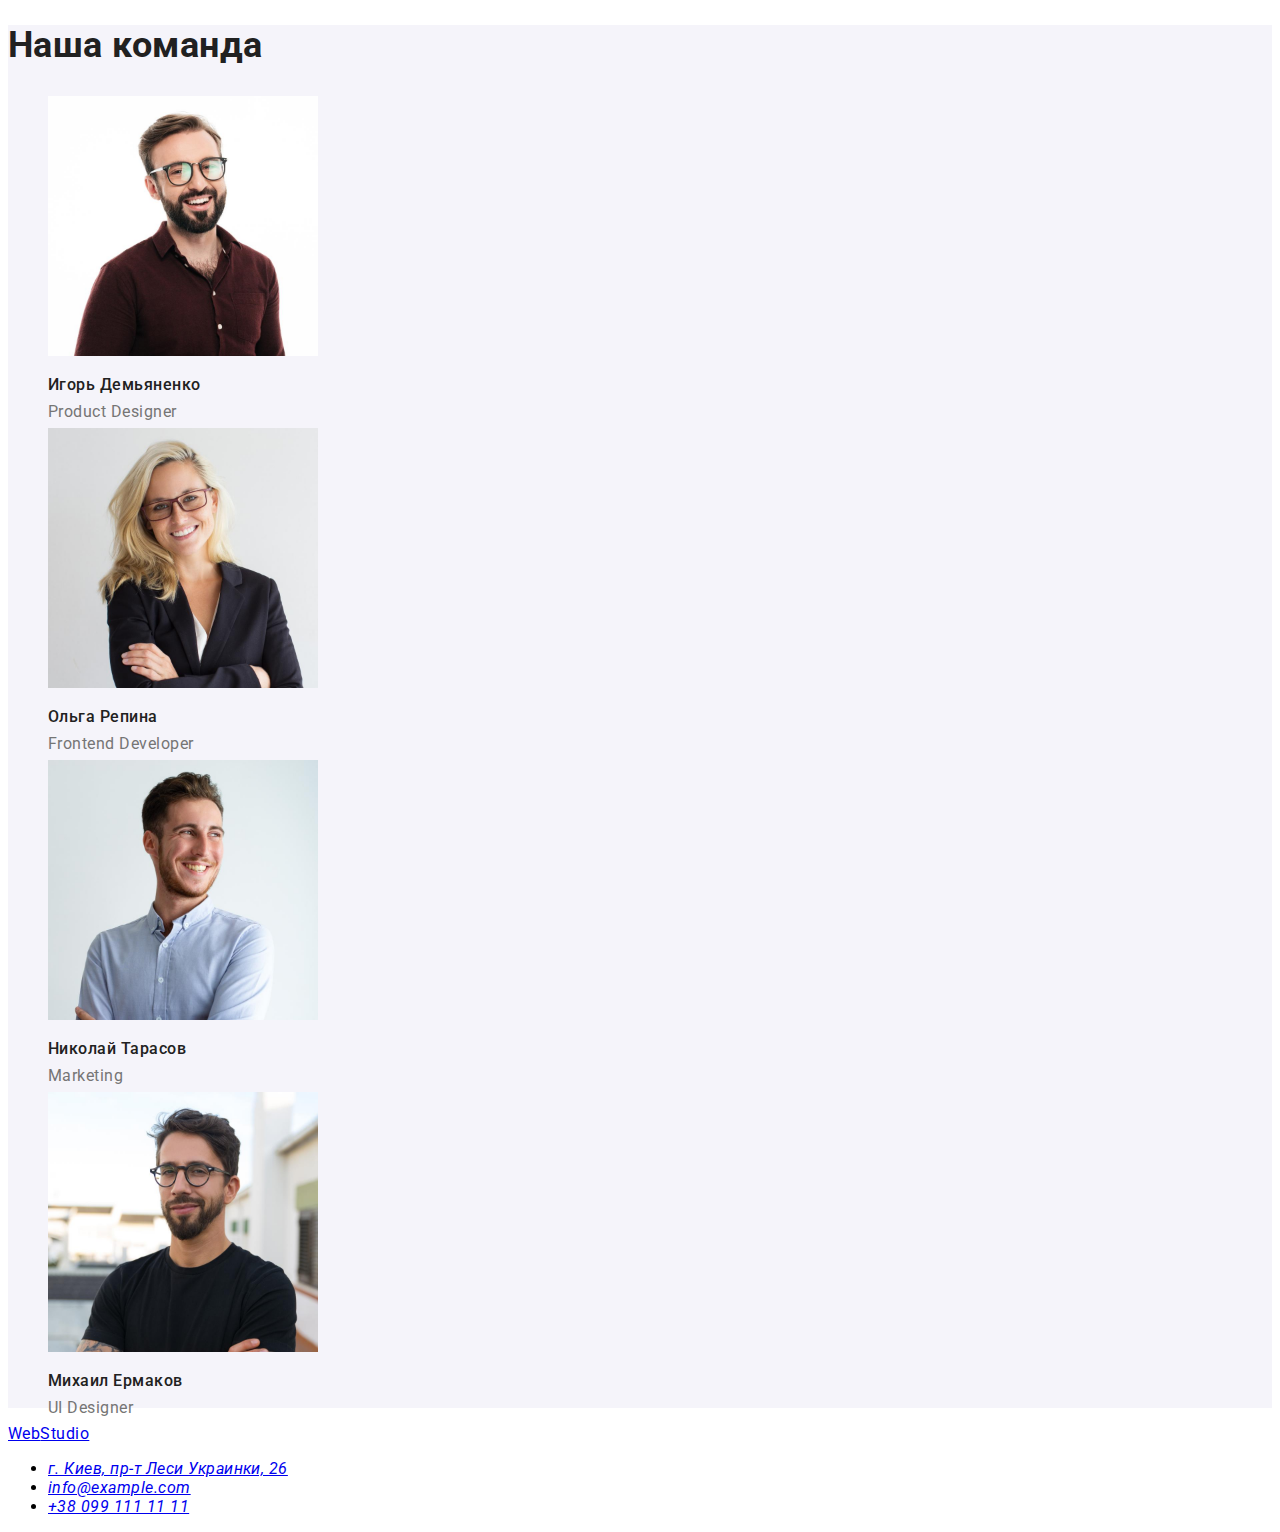
==== commit 8b544d8e: "team section fin" ====
--- a/index.html
+++ b/index.html
@@ -74,20 +74,20 @@
             <h2 class="section-title">Наша команда</h2>
             <ul class="team-list list">
                 <li class="team-item"><img src="./images/team_1.jpg" alt="изображение члена команды" width="270">
-                    <h3>Игорь Демьяненко</h3>
-                    <p lang="en">Product Designer</p>
+                    <h3 class="team-title">Игорь Демьяненко</h3>
+                    <p class="team-subtitle" lang="en">Product Designer</p>
                 </li>
                 <li><img src="./images/team_2.jpg" alt="изображение члена команды" width="270">
-                    <h3>Ольга Репина</h3>
-                    <p lang="en">Frontend Developer</p>
+                    <h3 class="team-title">Ольга Репина</h3>
+                    <p class="team-subtitle" lang="en">Frontend Developer</p>
                 </li class="team-item">
                 <li><img src="./images/team_3.jpg" alt="изображение члена команды" width="270">
-                    <h3>Николай Тарасов</h3>
-                    <p lang="en">Marketing</p>
+                    <h3 class="team-title">Николай Тарасов</h3>
+                    <p class="team-subtitle" lang="en">Marketing</p>
                 </li>
                 <li class="team-item"><img src="./images/team_4.jpg" alt="изображение члена команды" width="270">
-                    <h3>Михаил Ермаков</h3>
-                    <p lang="en">UI Designer</p>
+                    <h3 class="team-title">Михаил Ермаков</h3>
+                    <p class="team-subtitle" lang="en">UI Designer</p>
                 </li>
             </ul>
         </section>
--- a/css/style.css
+++ b/css/style.css
@@ -106,4 +106,17 @@
 
 .team {
     background-color: #F5F4FA;
+}
+
+.team-title {
+    color: var(--primary-text-color);
+    font-weight: 500;
+    font-size: 16px;
+    line-height: 1.18;
+}
+
+.team-subtitle {
+    color: var(--secondary-text-color);
+    font-size: 16px;
+    line-height: 1.18px;
 }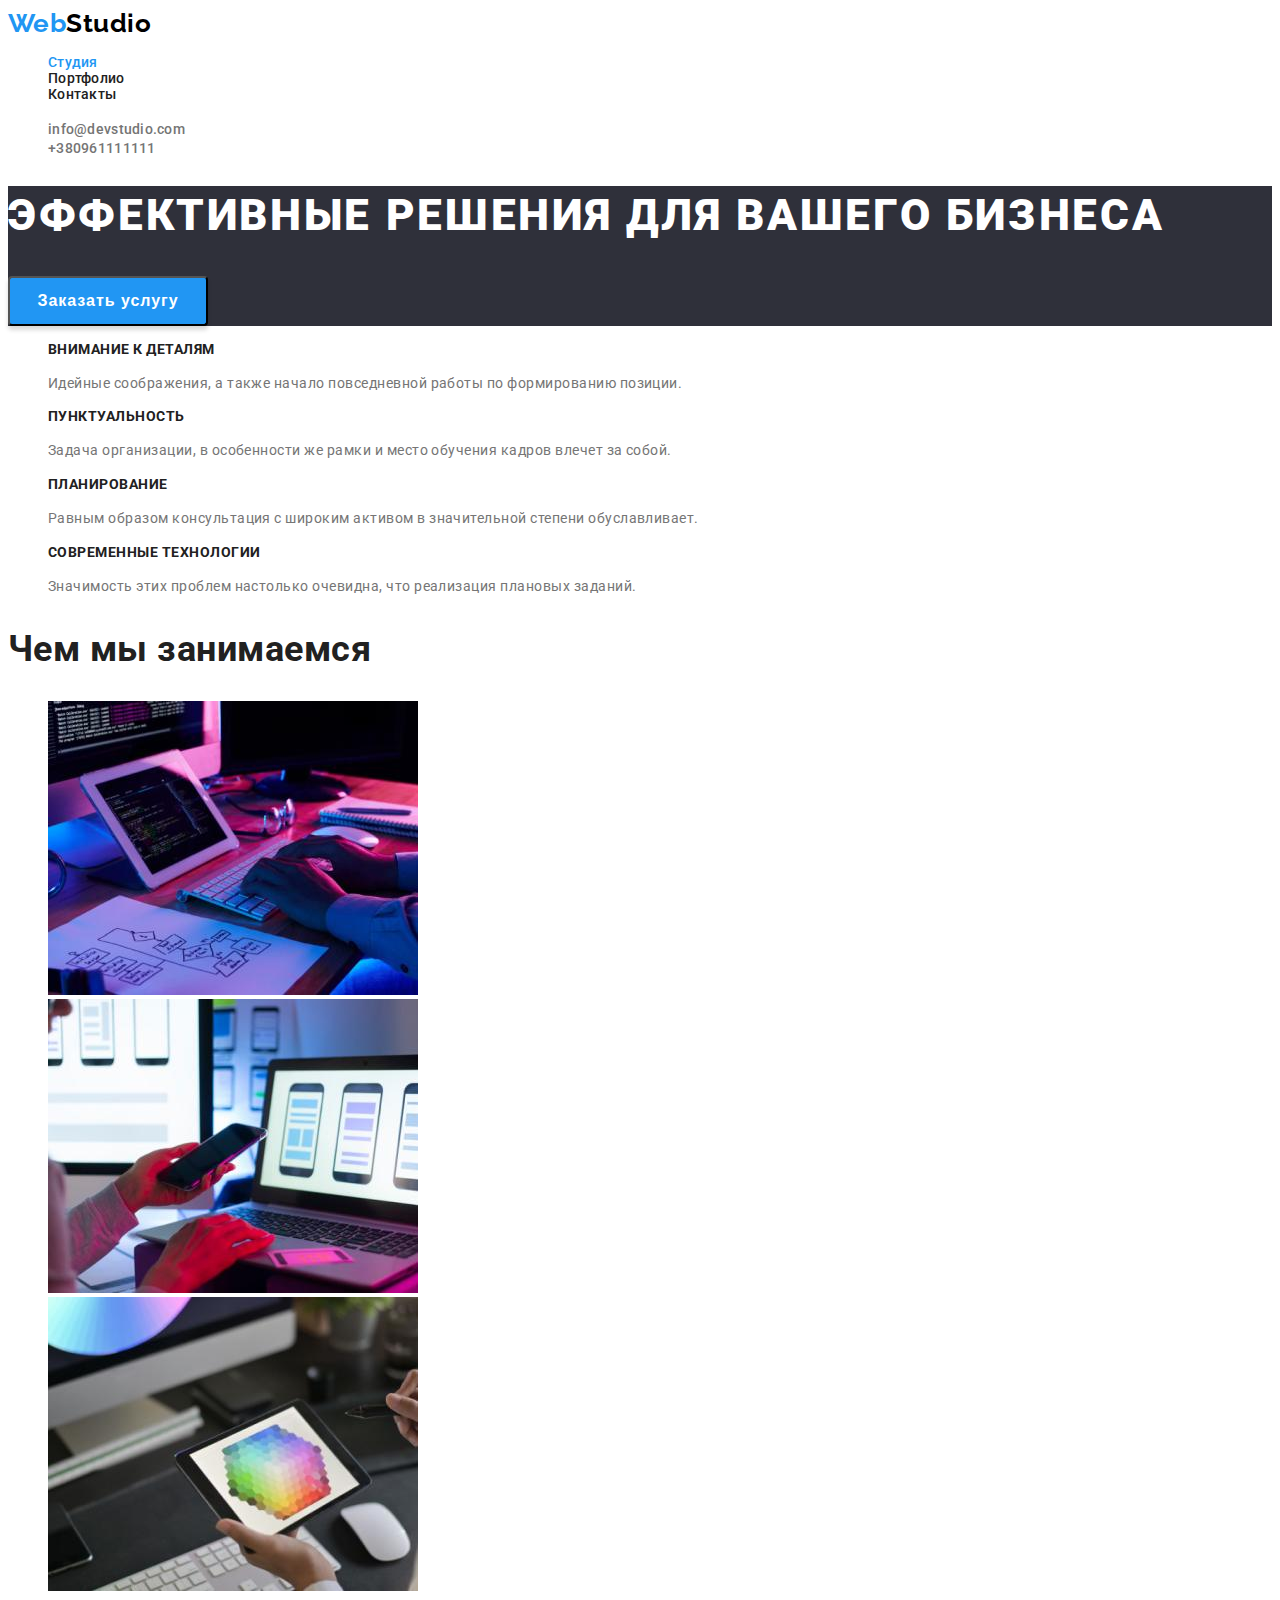
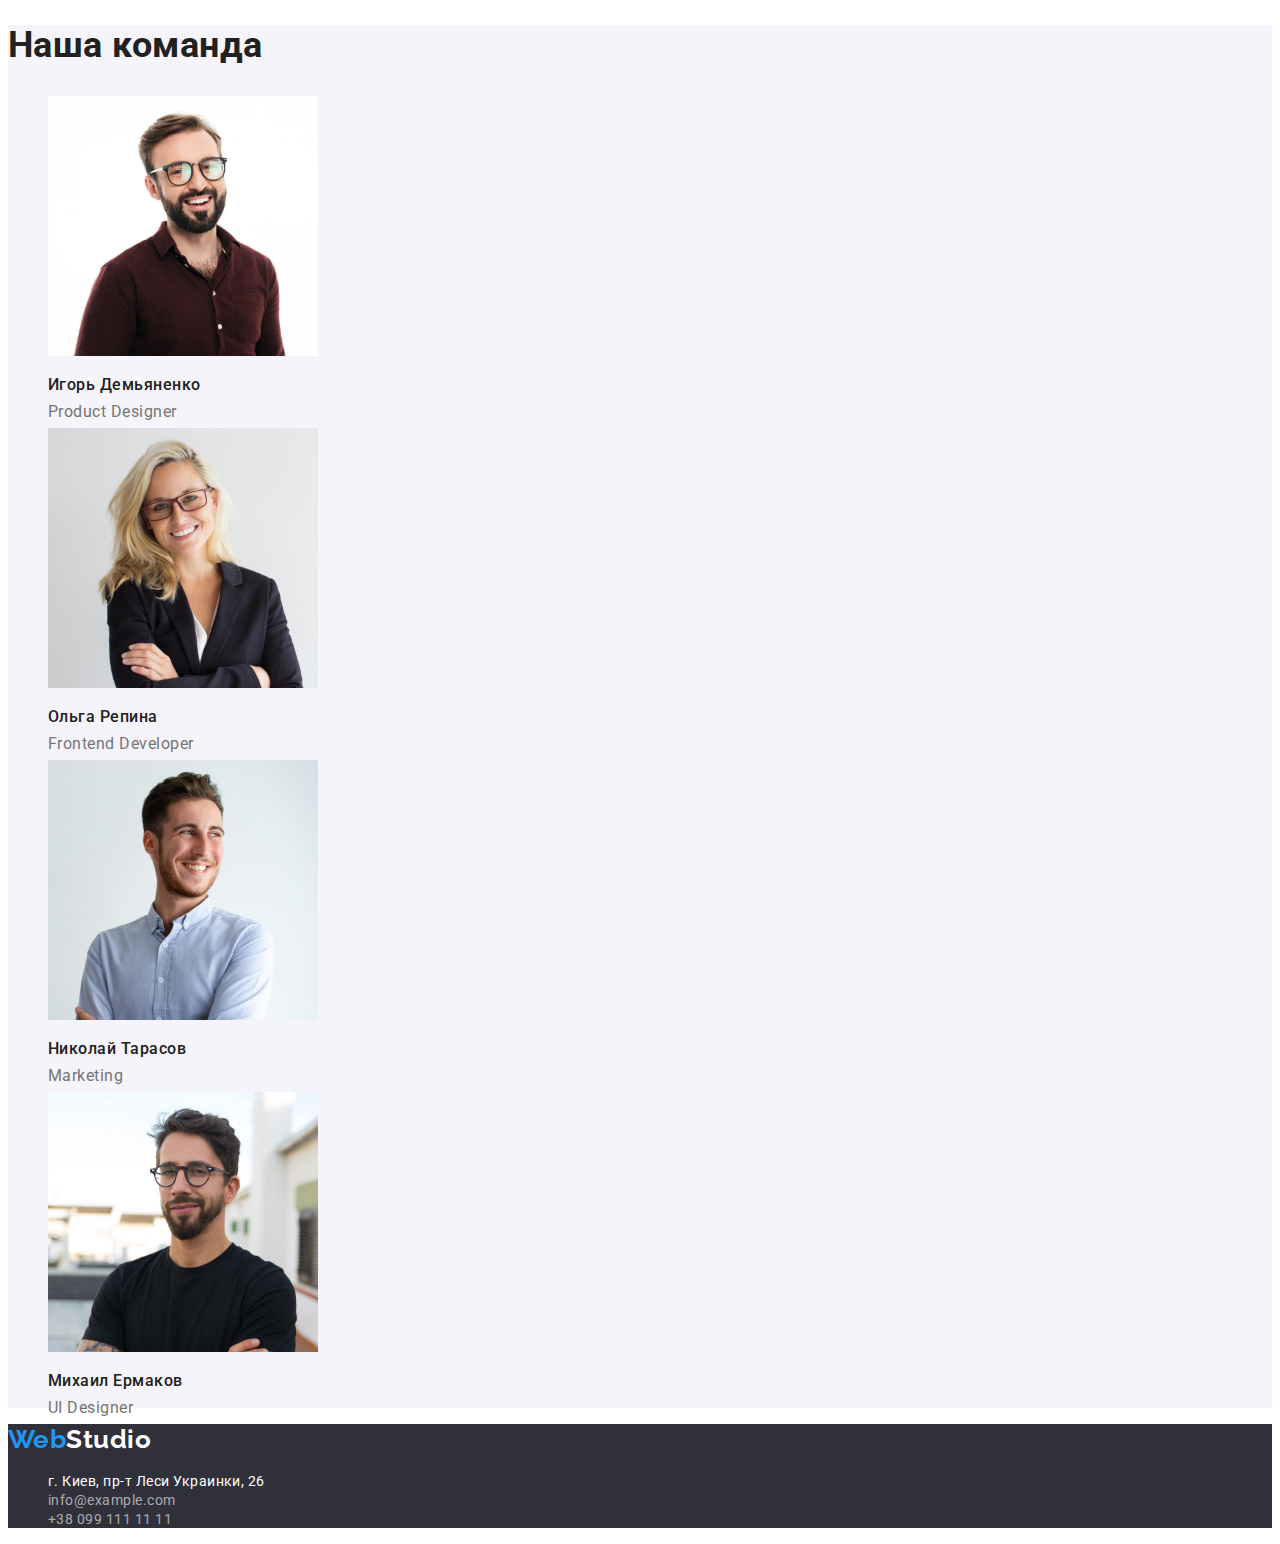
==== commit 52e48053: "footer fin" ====
--- a/index.html
+++ b/index.html
@@ -91,15 +91,14 @@
                 </li>
             </ul>
         </section>
-        <footer>
-            <a href="./index.html"><span>Web</span><span>Studio</span></a>
-            <address>
-                <ul>
-                    <li><a href="https://goo.gl/maps/av5Dg6FvkVRe6jFr5" >г. Киев, пр-т Леси Украинки, 26</a></li>
-                    <li><a href="mailto:info@example.com">info@example.com</a></li>
-                    <li><a href="tel:+380991111111">+38 099 111 11 11</a></li>
+        <footer class="footer">
+            <a href="./index.html" class="header-logo link"><span lang="en" class="header-logo-text-1">Web</span><span lang="en" class="header-logo-text-2-footer">Studio</span></a>
+            <address class="adress">
+                <ul class="footer-list list">
+                    <li class="footer-item"><a class="footer-link adress-link" href="https://goo.gl/maps/av5Dg6FvkVRe6jFr5" target="_blank">г. Киев, пр-т Леси Украинки, 26</a></li>
+                    <li class="footer-item"><a class="footer-link" href="mailto:info@example.com">info@example.com</a></li>
+                    <li class="footer-item"><a class="footer-link" href="tel:+380991111111">+38 099 111 11 11</a></li>
                 </ul>
-                
             </address>
         </footer>
     </main>
--- a/css/style.css
+++ b/css/style.css
@@ -119,4 +119,32 @@
     color: var(--secondary-text-color);
     font-size: 16px;
     line-height: 1.18px;
+}
+
+.footer {
+    background-color: #2F303A;
+}
+
+.header-logo-text-2-footer {
+    color: #FFFFFF
+}
+
+.footer-item .footer-link {
+    text-decoration: none;
+    text-transform: none;
+}
+
+.adress {
+    font-style: unset;
+}
+
+.footer-link {
+    font-weight: normal;
+    font-size: 14px;
+    line-height: 1.71px;
+    color: rgba(255, 255, 255, 0.6);
+}
+
+.adress-link {
+    color: #FFFFFF;
 }